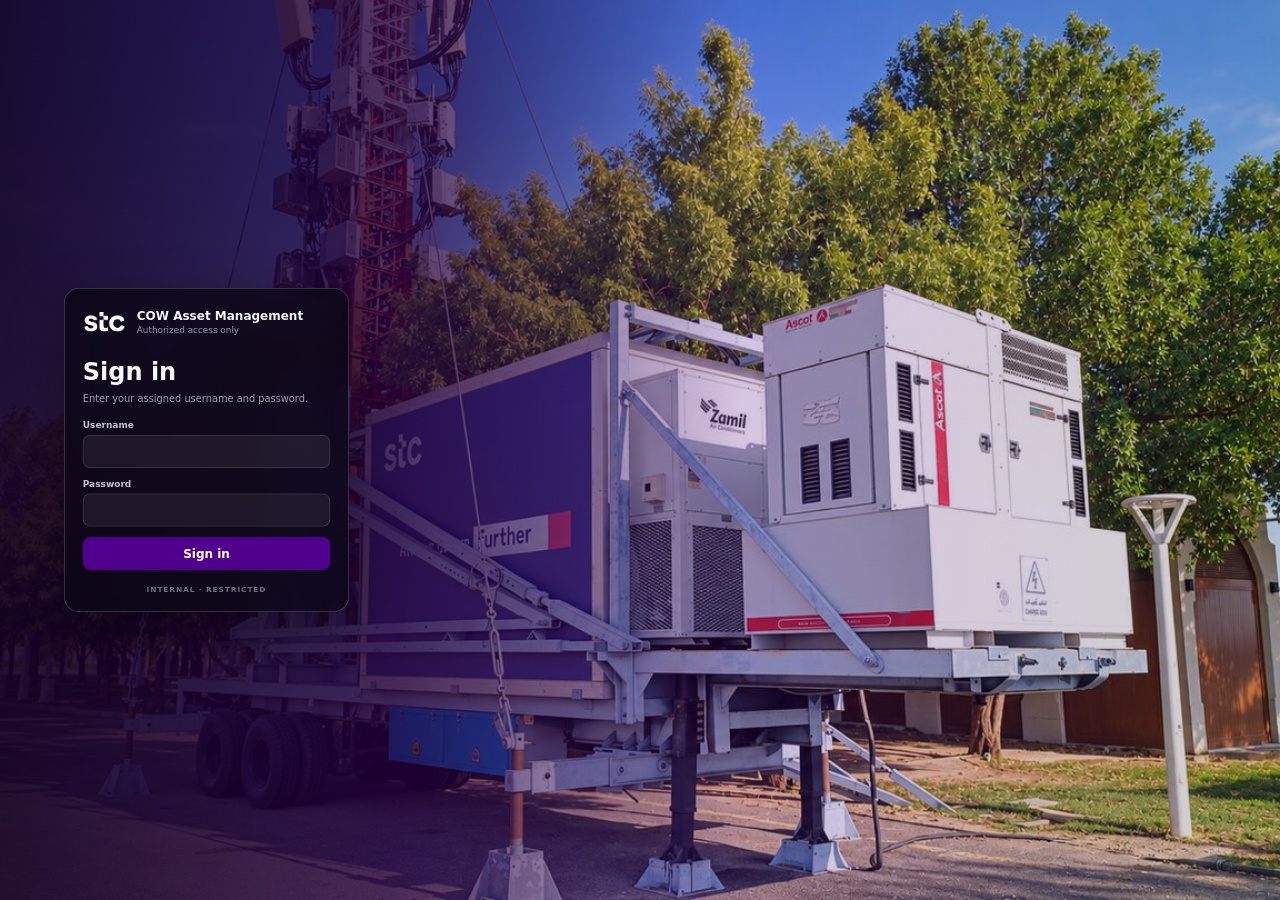
==== index.html @ ec808200 "Make navigation a consistent full sidebar" ====
<!doctype html>
<html lang="en" class="auth-pending">
<head>
  <meta charset="UTF-8" />
  <meta name="viewport" content="width=device-width, initial-scale=1.0" />
  <link rel="icon" type="image/svg+xml" href="cow-favicon.svg" />
  <link rel="preconnect" href="https://maps.googleapis.com" crossorigin />
  <link rel="preconnect" href="https://maps.gstatic.com" crossorigin />
  <meta name="description" content="stc COW asset management map for Saudi Arabia" />
  <meta name="robots" content="noindex,nofollow,noarchive" />
  <meta name="referrer" content="no-referrer" />
  <meta http-equiv="Content-Security-Policy" content="default-src 'self'; script-src 'self' https://maps.googleapis.com https://maps.gstatic.com; style-src 'self' 'unsafe-inline' https://fonts.googleapis.com; img-src 'self' data: blob: https://*.supabase.co https://maps.gstatic.com https://maps.googleapis.com https://*.google.com https://*.ggpht.com; connect-src 'self' https://*.supabase.co https://maps.googleapis.com https://maps.gstatic.com https://raw.githubusercontent.com; font-src 'self' https://fonts.gstatic.com; object-src 'none'; base-uri 'self'; form-action 'self'; frame-src 'none'; upgrade-insecure-requests" />
  <title>stc COW Asset Management</title>
  <link rel="stylesheet" href="styles.css?v=18" />
</head>
<body>
  <main class="app-shell">
    <header class="topbar">
      <a class="brand" href="#" aria-label="Asset Management home">
        <span class="brand-mark"><img src="stc-logo.svg" alt="stc" /></span>
        <span><strong>COW Asset Management</strong></span>
      </a>

      <div class="search-wrap" role="search">
        <svg viewBox="0 0 24 24" aria-hidden="true"><path d="m21 21-4.35-4.35m2.35-5.65a8 8 0 1 1-16 0 8 8 0 0 1 16 0Z"/></svg>
        <input id="site-search" type="search" placeholder="Search site ID" autocomplete="off" aria-label="Search COW site" />
        <kbd>/</kbd>
        <div id="suggestions" class="suggestions" hidden></div>
      </div>

      <div class="account-state">
        <button id="account-trigger" class="avatar-button" type="button" aria-label="Open user menu" aria-haspopup="true" aria-expanded="false"><img class="user-avatar" alt="" hidden /><span class="user-initials">U</span></button>
        <section id="account-menu" class="user-menu" aria-label="User menu" hidden>
          <div class="user-menu-head"><strong id="current-user">Loading…</strong><small id="account-email">—</small></div>
          <a href="account.html">Settings</a>
          <button type="button" data-logout>Logout</button>
        </section>
      </div>
    </header>

    <div class="app-workspace">
      <nav class="asset-menu workspace-menu" aria-label="stc COW National Asset Status">
        <a class="menu-title" href="index.html" aria-current="page">stc COW National Asset Status</a>
        <span class="menu-caption">WORKSPACE</span>
        <a href="asset-details.html">Asset details</a>
        <a href="status.html?view=summary">Asset summary</a>
        <span class="menu-caption">OPERATIONS</span>
        <a href="status.html?view=capex">CAPEX status</a>
        <a href="status.html?view=opex">OPEX status</a>
        <a href="status.html?view=fuel">Fuel status</a>
        <a class="menu-settings" href="account.html">Settings</a>
      </nav>
    <section class="map-stage" aria-label="Saudi Arabia COW sites map">
      <div class="map-frame">
        <div id="map" aria-live="polite"></div>
        <div id="loading" class="loading-card"><span class="spinner"></span>Loading live assets…</div>
        <div class="status-filter" aria-label="Filter sites by status">
          <button class="active" data-status-filter="all">All</button>
          <button data-status-filter="on-air"><i class="dot online"></i>ON-AIR</button>
          <button data-status-filter="off-air"><i class="dot offline"></i>OFF-AIR</button>
        </div>

      </div>
    </section>
    </div>
  </main>

  <div id="toast" class="toast" role="status"></div>

  <script src="config.js?v=4"></script>
  <script src="auth.js?v=9"></script>
  <script src="app.js?v=24"></script>
</body>
</html>
---- styles.css ----
:root {
  color-scheme: dark;
  --ink: #f4f7fb;
  --muted: #8c9aab;
  --panel: rgba(13, 21, 32, .86);
  --line: rgba(255,255,255,.09);
  --green: #32d583;
  --red: #f04438;
  --bg: #120020;
  --stc-purple: #4f008c;
  --stc-mint: #00c48c;
}

* { box-sizing: border-box; }
html, body { margin: 0; min-height: 100%; background: var(--bg); color: var(--ink); font-family: Inter, ui-sans-serif, system-ui, -apple-system, "Segoe UI", sans-serif; }
.auth-pending body { visibility: hidden; }
.authenticated body { visibility: visible; }
body { overflow: hidden; }
button, input { font: inherit; }

.app-shell { min-height: 100vh; background: radial-gradient(circle at 48% 42%, #16334a 0, #0b1928 32%, #07101b 72%); }
.topbar { height: 78px; display: grid; grid-template-columns: 1fr minmax(320px, 600px) 1fr; align-items: center; gap: 28px; padding: 0 34px; border-bottom: 1px solid rgba(255,255,255,.16); background: linear-gradient(105deg, #32005d, var(--stc-purple) 55%, #6500a8); backdrop-filter: blur(18px); position: relative; z-index: 20; box-shadow: 0 8px 26px rgba(34,0,61,.28); }
.brand { color: inherit; text-decoration: none; display: inline-flex; align-items: center; gap: 12px; width: max-content; }
.brand-mark { display: grid; place-items: center; width: 58px; height: 40px; padding: 2px; background: transparent; overflow: visible; }
.brand-mark img { display: block; width: 100%; height: 100%; object-fit: contain; }
.brand strong, .brand small { display: block; }
.brand strong { font-size: .98rem; letter-spacing: .01em; }
.brand small { color: rgba(255,255,255,.72); margin-top: 2px; font-size: .72rem; }

.search-wrap { position: relative; height: 46px; }
.search-wrap > svg { position: absolute; z-index: 2; left: 16px; top: 13px; width: 20px; fill: none; stroke: #aab5c2; stroke-width: 1.8; }
.search-wrap input { width: 100%; height: 100%; border: 1px solid rgba(255,255,255,.12); outline: none; border-radius: 14px; padding: 0 48px; color: white; background: rgba(255,255,255,.075); box-shadow: inset 0 1px rgba(255,255,255,.05), 0 10px 34px rgba(0,0,0,.18); transition: .2s ease; }
.search-wrap input:focus { border-color: rgba(255,255,255,.32); background: rgba(255,255,255,.1); box-shadow: 0 0 0 4px rgba(255,255,255,.04); }
.search-wrap input::placeholder { color: #778697; }
.search-wrap kbd { position: absolute; right: 13px; top: 11px; padding: 3px 7px; border: 1px solid var(--line); border-radius: 6px; color: #7e8d9e; background: #0a1420; font-size: .72rem; }
.suggestions { position: absolute; top: 54px; inset-inline: 0; max-height: 330px; overflow: auto; padding: 8px; border: 1px solid var(--line); border-radius: 15px; background: rgba(10,19,30,.98); box-shadow: 0 22px 60px rgba(0,0,0,.44); }
.suggestion { width: 100%; display: grid; grid-template-columns: 1fr auto; align-items: center; gap: 12px; color: white; border: 0; border-radius: 10px; background: transparent; text-align: left; padding: 11px 12px; cursor: pointer; }
.suggestion:hover, .suggestion.active { background: rgba(255,255,255,.08); }
.suggestion small { color: var(--muted); }
.status-pill { padding: 4px 8px; border-radius: 999px; font-size: .67rem; font-weight: 800; letter-spacing: .04em; }
.status-pill.on { color: #72efad; background: rgba(50,213,131,.11); }
.status-pill.off { color: #ff8b84; background: rgba(240,68,56,.12); }
.live-state { justify-self: end; display: flex; align-items: center; gap: 9px; color: rgba(255,255,255,.82); font-size: .76rem; }
.live-state span { width: 8px; height: 8px; border-radius: 50%; background: var(--green); box-shadow: 0 0 0 5px rgba(50,213,131,.1), 0 0 18px rgba(50,213,131,.45); }
.account-state { position:relative; }
.topbar > .account-state { justify-self:end; }
.account-trigger { display:grid; grid-template-columns:1fr auto; gap:1px 8px; min-width:120px; padding:6px 8px; border:0; border-radius:9px; background:transparent; color:#fff; text-align:left; cursor:pointer; }
.account-trigger:hover,.account-trigger[aria-expanded="true"] { background:rgba(255,255,255,.1); }
.account-trigger small { grid-column:1; color:rgba(255,255,255,.62); font-size:.62rem; }
.account-trigger b { grid-column:1; max-width:150px; overflow:hidden; text-overflow:ellipsis; white-space:nowrap; font-size:.76rem; }
.account-trigger i { grid-column:2; grid-row:1/3; align-self:center; color:rgba(255,255,255,.68); font-style:normal; font-size:1rem; }
.account-menu { position:absolute; z-index:100; top:calc(100% + 13px); right:0; width:min(340px,calc(100vw - 24px)); padding:18px; border:1px solid #ded8e5; border-radius:16px; background:#fff; color:#24182c; box-shadow:0 24px 70px rgba(0,0,0,.34); text-align:left; }
.account-menu[hidden] { display:none; }
.account-menu header { display:flex; align-items:center; justify-content:space-between; margin-bottom:14px; }
.account-menu header strong { font-size:1rem; color:#4f008c; }
.account-menu header button { border:0; background:transparent; color:#756a7e; font-size:1.3rem; cursor:pointer; }
.account-menu dl { display:grid; gap:8px; margin:0 0 16px; padding:12px; border-radius:11px; background:#f6f2f9; }
.account-menu dl div { display:grid; grid-template-columns:78px 1fr; gap:8px; }
.account-menu dt { color:#786d80; font-size:.68rem; font-weight:700; }
.account-menu dd { margin:0; color:#281d30; font-size:.72rem; overflow-wrap:anywhere; }
.account-menu form { display:grid; grid-template-columns:1fr auto; align-items:end; gap:8px; margin-top:11px; }
.account-menu label { display:grid; gap:5px; color:#5e5367; font-size:.68rem; font-weight:750; }
.account-menu input { width:100%; height:38px; padding:0 10px; border:1px solid #d8d0df; border-radius:8px; background:#fff; color:#24182c; outline:none; }
.account-menu input:focus { border-color:#6d00b3; box-shadow:0 0 0 3px rgba(79,0,140,.1); }
.account-menu form button,.account-logout { min-height:38px; padding:0 11px; border:0; border-radius:8px; background:#4f008c; color:#fff; font-size:.68rem; font-weight:800; cursor:pointer; }
.account-menu form button:disabled { opacity:.55; cursor:wait; }
.account-message { margin:12px 0 0; padding:9px; border-radius:8px; background:#e9fbf4; color:#08764e; font-size:.7rem; }
.account-message.error { background:#fff0ef; color:#b42318; }
.account-logout { width:100%; margin-top:14px; background:#24182c; }
.avatar-button { width:42px; height:42px; display:grid; place-items:center; padding:0; border:2px solid rgba(255,255,255,.32); border-radius:50%; overflow:hidden; background:#fff; color:#4f008c; font-weight:900; cursor:pointer; box-shadow:0 6px 18px rgba(0,0,0,.2); }
.avatar-button:hover,.avatar-button[aria-expanded="true"] { border-color:#00c48c; }
.avatar-button img { width:100%; height:100%; object-fit:cover; }
.avatar-button span { width:auto; height:auto; border-radius:0; background:transparent; box-shadow:none; }
.user-menu { position:absolute; z-index:100; top:calc(100% + 12px); right:0; width:220px; padding:9px; border:1px solid #ded8e5; border-radius:14px; background:#fff; color:#24182c; box-shadow:0 22px 65px rgba(0,0,0,.34); }
.user-menu[hidden] { display:none; }
.user-menu-head { display:grid; gap:3px; padding:10px 11px 12px; border-bottom:1px solid #ece7f0; margin-bottom:6px; }
.user-menu-head strong { color:#281d30; font-size:.82rem; overflow:hidden; text-overflow:ellipsis; }
.user-menu-head small { color:#817587; font-size:.65rem; overflow-wrap:anywhere; }
.user-menu a,.user-menu > button { width:100%; display:block; padding:10px 11px; border:0; border-radius:8px; background:transparent; color:#35283e; text-decoration:none; text-align:left; font-size:.76rem; font-weight:750; cursor:pointer; }
.user-menu a:hover,.user-menu > button:hover { background:#f3edf7; color:#4f008c; }
.user-menu > button { color:#b42318; }

.map-stage { height: calc(100vh - 78px); position: relative; overflow: hidden; }
.app-workspace { display:grid; grid-template-columns:260px minmax(0,1fr); height:calc(100vh - 78px); }
.app-workspace > .map-stage { min-width:0; height:100%; }
.portal-layout { display:grid; grid-template-columns:260px minmax(0,1fr); min-height:calc(100vh - 78px); }
.portal-layout > main { min-width:0; }
.portal-menu { position:sticky; top:78px; height:calc(100vh - 78px); min-height:0; overflow-y:auto; }
.map-heading { position: absolute; top: 32px; left: 42px; right: 42px; z-index: 8; display: flex; justify-content: flex-end; align-items: flex-start; pointer-events: none; }
.map-heading p { margin: 8px 0 0; color: #4f008c; text-transform: uppercase; letter-spacing: .16em; font-size: .68rem; font-weight: 800; }
.map-heading h1 { margin: 0; font-size: clamp(1.7rem, 3vw, 2.65rem); letter-spacing: -.035em; }
.legend { display: flex; gap: 20px; padding: 10px 13px; border: 1px solid var(--line); border-radius: 12px; background: rgba(8,17,28,.7); backdrop-filter: blur(10px); color: #aab5c2; font-size: .72rem; font-weight: 700; letter-spacing: .06em; }
.legend span { display: flex; align-items: center; gap: 8px; }
.dot { width: 9px; height: 9px; border-radius: 50%; display: inline-block; }
.online { background: var(--green); box-shadow: 0 0 10px rgba(50,213,131,.75); }
.offline { background: var(--red); box-shadow: 0 0 10px rgba(240,68,56,.72); }

.map-frame { position: absolute; inset: 0; }
#map { position: absolute; inset: 0; background: #08131f; }
.loading-card { position: absolute; left: 50%; top: 50%; z-index: 10; transform: translate(-50%,-50%); display: flex; align-items: center; gap: 11px; padding: 14px 18px; border: 1px solid var(--line); border-radius: 14px; background: rgba(8,17,28,.9); color: #b3bfcb; font-size: .85rem; }
.loading-card[hidden] { display: none; }
.loading-card.error { color:#fff; border-color:rgba(240,68,56,.35); background:rgba(38,12,20,.94); }
.gm-err-container,.gm-err-message,.gm-err-title { display:none !important; }
.status-filter { position:absolute;z-index:1000;left:50%;bottom:22px;transform:translateX(-50%);display:flex;gap:5px;padding:5px;border:1px solid rgba(255,255,255,.12);border-radius:14px;background:rgba(12,18,27,.88);box-shadow:0 12px 36px rgba(0,0,0,.28);backdrop-filter:blur(14px); }
.status-filter button { display:flex;align-items:center;gap:7px;padding:9px 14px;border:0;border-radius:9px;background:transparent;color:#aeb8c3;font-size:.74rem;font-weight:800;cursor:pointer; }
.status-filter button:hover,.status-filter button.active { background:#4f008c;color:#fff; }
.asset-menu { display:flex; flex-direction:column; gap:4px; min-width:0; min-height:100%; padding:28px 16px 22px; border-right:1px solid #e4ddea; background:#fff; color:#26172f; box-shadow:5px 0 22px rgba(40,18,55,.05); }
.asset-menu a { display:block; width:100%; padding:12px 13px; border-radius:9px; color:#4c4253; text-decoration:none; font-size:.85rem; font-weight:700; line-height:1.3; }
.asset-menu a:hover,.asset-menu a[aria-current="page"]:not(.menu-title) { background:#f1e6f8; color:#4f008c; }
.asset-menu a[aria-current="page"]:not(.menu-title) { box-shadow:inset 3px 0 #4f008c; }
.asset-menu .menu-title { margin:0 0 22px; padding:0 5px 21px; border-bottom:1px solid #e9e2ed; border-radius:0; color:#4f008c; font-size:1.14rem; font-weight:850; line-height:1.35; }
.asset-menu .menu-title:hover { color:#4f008c; background:transparent; }
.asset-menu .menu-caption { margin:10px 12px 4px; color:#8b7997; font-size:.64rem; font-weight:850; letter-spacing:.13em; }
.asset-menu .menu-settings { margin-top:auto; border-top:1px solid #eee8f1; border-radius:0; padding-top:18px; }
.asset-menu a:focus-visible { outline:2px solid #4f008c; outline-offset:2px; }
.spinner { width: 17px; height: 17px; border: 2px solid rgba(255,255,255,.15); border-top-color: #fff; border-radius: 50%; animation: spin .8s linear infinite; }
@keyframes spin { to { transform: rotate(360deg); } }

.gm-style { font-family: inherit; }
.gm-style .gm-style-iw-c { background: #0c1825; color: #f3f6f9; border-radius: 12px; }
.gm-style .gm-style-iw-d { overflow: auto !important; }
.gm-style .gm-style-iw-tc::after { background: #0c1825; }
.gm-style .gm-ui-hover-effect > span { filter: invert(1); }
.gm-asset { min-width: 170px; display: grid; gap: 7px; padding: 4px 2px; }
.gm-asset b { font-size: .95rem; }.gm-asset span { color: #a7b3bf; font-size: .75rem; }.gm-asset a { color: #7fe7b2; text-decoration: none; font-size: .78rem; font-weight: 700; }


.details-panel { position: fixed; top: 0; right: 0; z-index: 50; width: min(460px, 94vw); height: 100vh; padding: 30px; overflow: auto; background: rgba(9,17,28,.98); border-left: 1px solid var(--line); box-shadow: -30px 0 80px rgba(0,0,0,.46); transform: translateX(105%); transition: transform .3s cubic-bezier(.22,.9,.3,1); }
.details-panel.open { transform: translateX(0); }
.backdrop { position: fixed; inset: 0; z-index: 40; background: rgba(0,0,0,.32); opacity: 0; pointer-events: none; transition: opacity .25s; }
.backdrop.open { opacity: 1; pointer-events: auto; }
.close-button { position: absolute; right: 22px; top: 20px; width: 36px; height: 36px; border: 1px solid var(--line); border-radius: 10px; color: #c8d0d9; background: rgba(255,255,255,.05); cursor: pointer; font-size: 1.35rem; }
.site-kicker { margin: 4px 0 8px; color: var(--muted); text-transform: uppercase; letter-spacing: .13em; font-size: .68rem; font-weight: 700; }
.site-title-row { display: flex; align-items: center; gap: 12px; margin-bottom: 8px; }
.site-title-row h2 { margin: 0; font-size: 2rem; letter-spacing: -.04em; }
.site-location { color: #9eabba; margin: 0 0 24px; }
.detail-section { margin-top: 22px; }
.detail-section h3 { margin: 0 0 10px; color: #8291a2; font-size: .68rem; letter-spacing: .13em; text-transform: uppercase; }
.detail-grid { display: grid; grid-template-columns: 1fr 1fr; border-top: 1px solid var(--line); }
.detail-item { padding: 12px 8px 12px 0; border-bottom: 1px solid var(--line); min-width: 0; }
.detail-item:nth-child(even) { padding-left: 12px; border-left: 1px solid var(--line); }
.detail-item label { display: block; color: #7f8d9c; font-size: .7rem; margin-bottom: 5px; }
.detail-item div { color: #e5eaf0; font-size: .82rem; word-break: break-word; }
.map-link { display: inline-flex; margin-top: 20px; padding: 10px 13px; border: 1px solid var(--line); border-radius: 10px; color: white; text-decoration: none; background: rgba(255,255,255,.055); font-size: .8rem; }
.toast { position: fixed; z-index: 70; left: 50%; bottom: 22px; transform: translate(-50%, 20px); padding: 11px 16px; border-radius: 10px; background: #ecf0f4; color: #101820; opacity: 0; pointer-events: none; transition: .2s; font-size: .82rem; font-weight: 650; }
.toast.show { opacity: 1; transform: translate(-50%,0); }

@media (max-width: 820px) {
  .topbar { height: auto; min-height: 72px; grid-template-columns: auto minmax(0,1fr) auto; padding: 12px 16px; gap: 14px; }
  .brand strong { font-size: .84rem; }.brand small { display: none; }.brand-mark { width: 36px; height: 36px; }
  .avatar-button { width:38px; height:38px; }
  .map-stage { height: calc(100vh - 72px); }
  .map-heading { top: 22px; left: 18px; right: 18px; }.map-heading h1 { font-size: 1.45rem; }.map-heading .legend { gap: 10px; }
  #map { inset: 0; }
  .app-workspace,.portal-layout { grid-template-columns:210px minmax(0,1fr); height:auto; }
  .app-workspace { height:calc(100vh - 72px); }
  .portal-menu { top:72px; height:calc(100vh - 72px); }
  .app-workspace > .map-stage { height:100%; }
  .asset-menu { padding:20px 10px; }
  .asset-menu .menu-title { font-size:.98rem; }
}

@media (max-width: 540px) {
  .brand span:last-child { display: none; }
  .topbar { grid-template-columns: 38px 1fr auto; }
  .map-heading { flex-direction: column; gap: 12px; }
  .legend { align-self: flex-start; }
  .details-panel { padding: 26px 20px; }
  .app-workspace,.portal-layout { display:block; height:auto; }
  .portal-menu { position:static; height:80px; overflow-x:auto; overflow-y:hidden; }
  .app-workspace > .map-stage { height:calc(100vh - 72px - 80px); min-height:420px; }
  .asset-menu { min-height:0; height:80px; flex-direction:row; align-items:center; overflow-x:auto; gap:2px; padding:8px 10px; border-right:0; border-bottom:1px solid #e4ddea; box-shadow:0 5px 18px rgba(40,18,55,.08); }
  .asset-menu .menu-title { flex:0 0 150px; width:150px; margin:0 6px 0 0; padding:0 8px 0 0; border-bottom:0; border-right:1px solid #e9e2ed; font-size:.82rem; }
  .asset-menu .menu-caption { display:none; }
  .asset-menu a:not(.menu-title) { flex:0 0 auto; width:auto; white-space:nowrap; font-size:.75rem; padding:10px 9px; }
  .asset-menu .menu-settings { margin-top:0; border:0; }
}
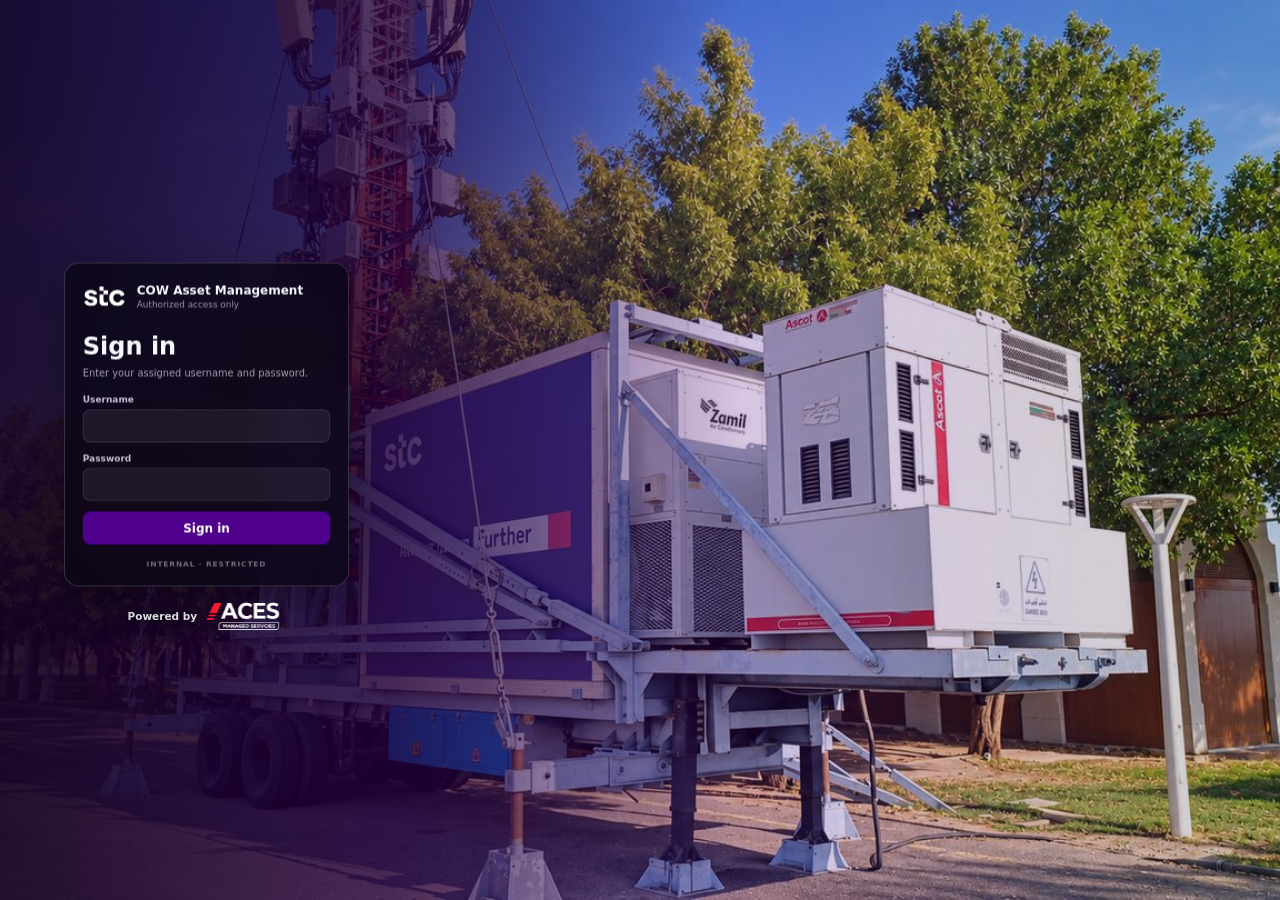
==== commit 5bf3e06c: "Refresh map script after COW marker change" ====
--- a/index.html
+++ b/index.html
@@ -39,11 +39,11 @@
     </header>
 
     <div class="app-workspace">
-      <nav class="asset-menu workspace-menu" aria-label="stc COW National Asset Status">
-        <a class="menu-title" href="index.html" aria-current="page">stc COW National Asset Status</a>
+      <nav class="asset-menu workspace-menu" aria-label="National Asset Status">
+        <a class="menu-title" href="index.html" aria-current="page">National Asset Status</a>
         <span class="menu-caption">WORKSPACE</span>
         <a href="asset-details.html">Asset details</a>
-        <a href="status.html?view=summary">Asset summary</a>
+        <a href="cow-risk.html">COWs Risk Flags</a>
         <span class="menu-caption">OPERATIONS</span>
         <a href="status.html?view=capex">CAPEX status</a>
         <a href="status.html?view=opex">OPEX status</a>
@@ -69,6 +69,6 @@
 
   <script src="config.js?v=4"></script>
   <script src="auth.js?v=9"></script>
-  <script src="app.js?v=24"></script>
+  <script src="app.js?v=25"></script>
 </body>
 </html>
